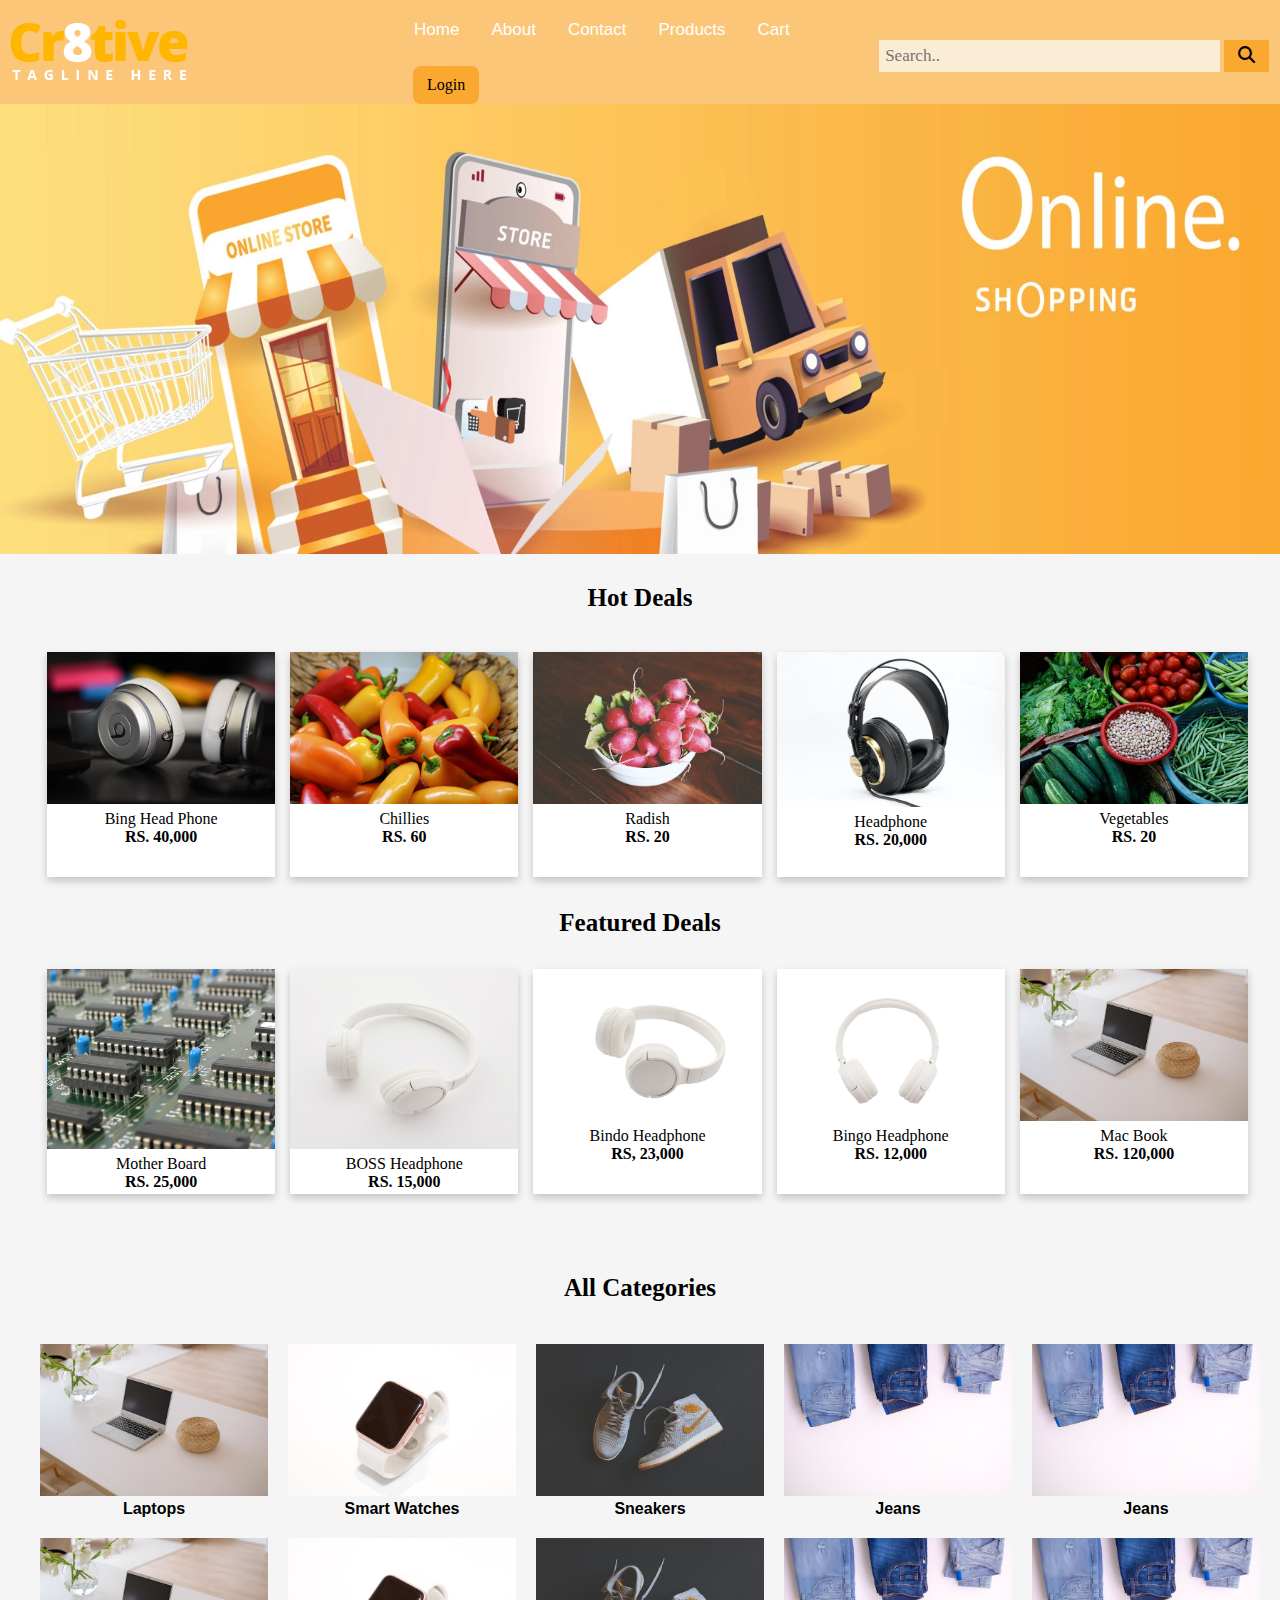
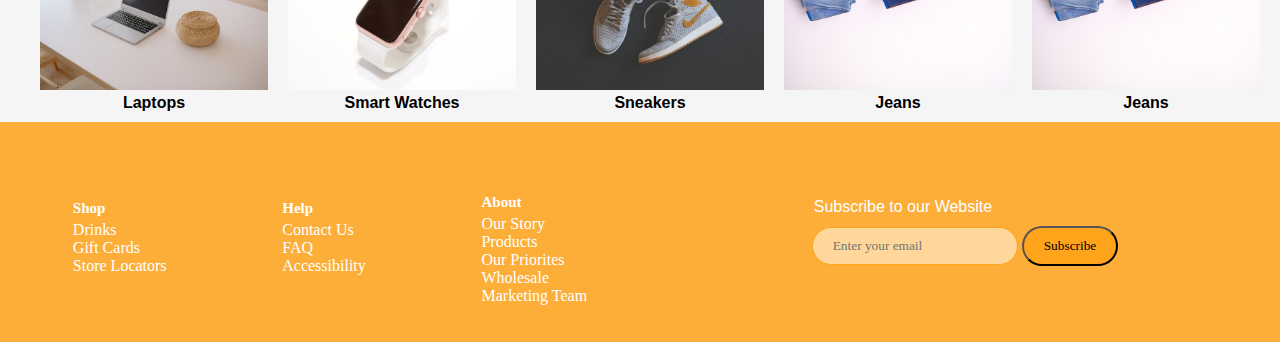
==== index.html @ fce61e6e "Fix: fixed the header stying" ====
<!DOCTYPE html>
<html lang="en">

<head>
  <meta charset="UTF-8" />
  <meta http-equiv="X-UA-Compatible" content="IE=edge" />
  <!-- Link to Main style sheet-->
  <link href="./style.css" rel="stylesheet" />
  <!-- Link to FontAwesome CDN-->
  <link rel="stylesheet" href="https://cdnjs.cloudflare.com/ajax/libs/font-awesome/6.3.0/css/all.min.css" />
  <meta name="viewport" content="width=device-width, initial-scale=1.0" />
  <title>Commerece Website</title>
</head>
<!--Header Section-->
<header class="head">
  <!-- Company Logo-->
  <div class="company-logo">
    <img src="./Images/company-Logo.png" alt="Images" />
  </div>
  <!--Menu Bar-->
  <div class="links">
    <a href="./index.html">Home</a>
    <a href="./AboutUs.html">About</a>
    <a href="./ContactUs.html">Contact</a>
    <a href="./product.html">Products</a>
    <a href="./cart.html">Cart</a>
    <!--Login Button-->
    <button class="login" onclick="login()">Login</button>
  </div>
  <!--Search Bar-->
  <div class="search-container">
    <form action="/action_page.php">
      <input type="text" placeholder="Search.." name="search" />
      <button type="submit"><i class="fa fa-search"></i></button>
    </form>
  </div>
  <div class="toggle_menu">
    <button onclick="Menu()" class="t_menu" type="submit"><i class="fa fa-bars"></i></button>
  </div>
  <div class="popup" id="popup_menu">
    <li class="list"><a href="/index.html">Home</a></li>
    <li class="list"><a href="/AboutUs.html">About</a></li>
    <li class="list"><a href="/ContactUs.html">Contact</a></li>
    <li class="list"><a href="product.html">All Products</a></li>
    <li class="list"><a href="cart.html">Cart</a></li>
  </div>
</header>
<!--Body Section-->

<body>
  <div class="body">
    <!--Carousel Section-->
    <div class="carousel">
      <img src="./Images/cover.webp" alt="carousel" style="height: 450px; width: 100%" />
    </div>
    <!--Hot Deals Section-->
    <p class="ht-d">Hot Deals</p>
    <div class="hot-deals">
      <div class="card">
        <img src="./Images/pexels-parag-deshmukh-577769.jpg" alt="Avatar" style="width: 100%" />
        <div class="container">
          <p>Bing Head Phone</p>
          <h4><b>RS. 40,000</b></h4>
        </div>
      </div>
      <div class="card">
        <img src="./Images/pexels-nick-collins-1274613.jpg" alt="Avatar" style="width: 100%" />
        <div class="container">
          <p>Chillies</p>
          <h4><b>RS. 60</b></h4>
        </div>
      </div>
      <div class="card">
        <img src="./Images/pexels-lumn-191043.jpg" alt="Avatar" style="width: 100%" />
        <div class="container">
          <p>Radish</p>
          <h4><b>RS. 20</b></h4>
        </div>
      </div>
      <div class="card">
        <img src="./Images/pexels-kinkate-gruber-205926.jpg" alt="Avatar" style="width: 100%" />
        <div class="container">
          <p>Headphone</p>
          <h4><b>RS. 20,000</b></h4>
        </div>
      </div>
      <div class="card">
        <img src="./Images/pexels-jonathan-pham-2955794.jpg" alt="Avatar" style="width: 100%" />
        <div class="container">
          <p>Vegetables</p>
          <h4><b>RS. 20</b></h4>
        </div>
      </div>
    </div>
    <!--Featured Deals Section-->
    <p class="ft-d">Featured Deals</p>
    <div class="featured-deals">
      <div class="card">
        <img src="./Images/pexels-pixabay-39290.jpg" alt="Avatar" style="width: 100%; height: 80%" />
        <div class="container">
          <p>Mother Board</p>
          <h4><b>RS. 25,000</b></h4>
        </div>
      </div>
      <div class="card">
        <img src="./Images/pexels-sound-on-3394650.jpg" alt="Avatar" style="width: 100%; height: 80%" />
        <div class="container">
          <p>BOSS Headphone</p>
          <h4><b>RS. 15,000</b></h4>
        </div>
      </div>
      <div class="card">
        <img src="./Images/pexels-sound-on-3394665.jpg" alt="Avatar" style="width: 100%" />
        <div class="container">
          <p>Bindo Headphone</p>
          <h4><b>RS, 23,000</b></h4>
        </div>
      </div>
      <div class="card">
        <img src="./Images/pexels-sound-on-3394666.jpg" alt="Avatar" style="width: 100%" />
        <div class="container">
          <p>Bingo Headphone</p>
          <h4><b>RS. 12,000</b></h4>
        </div>
      </div>
      <div class="card">
        <img src="./Images/pexels-yan-krukau-5793953.jpg" alt="Avatar" style="width: 100%" />
        <div class="container">
          <p>Mac Book</p>
          <h4><b>RS. 120,000</b></h4>
        </div>
      </div>
    </div>
    <!-- Categories Section -->
    <p class="cat-d">All Categories</p>
    <div class="categories">
      <div class="card">
        <img src="./Images/pexels-yan-krukau-5793953.jpg" alt="Avatar" style="width: 100%" />
        <p>Laptops</p>
      </div>
      <div class="card">
        <img src="./Images/smart watch.jpg" alt="Avatar" style="width: 100%" />
        <p>Smart Watches</p>
      </div>
      <div class="card">
        <img src="./Images/sneakers.jpg" alt="Avatar" style="width: 100%" />
        <p>Sneakers</p>
      </div>
      <!-- <div class="card">
          <img src="./Images/noodles.jpg" alt="Avatar" style="width: 140px" />
          <p>Noodles</p>
        </div> -->
      <div class="card">
        <img src="./Images/jeans.jpg" alt="Avatar" style="width: 100%" />
        <p>Jeans</p>
      </div>
      <div class="card">
        <img src="./Images/jeans.jpg" alt="Avatar" style="width: 100%" />
        <p>Jeans</p>
      </div>
    </div>
    <div class="categories">
      <div class="card">
        <img src="./Images/pexels-yan-krukau-5793953.jpg" alt="Avatar" style="width: 100%" />
        <p>Laptops</p>
      </div>
      <div class="card">
        <img src="./Images/smart watch.jpg" alt="Avatar" style="width: 100%" />
        <p>Smart Watches</p>
      </div>
      <div class="card">
        <img src="./Images/sneakers.jpg" alt="Avatar" style="width: 100%" />
        <p>Sneakers</p>
      </div>
      <!-- <div class="card">
          <img src="./Images/noodles.jpg" alt="Avatar" style="width: 140px" />
          <p>Noodles</p>
        </div> -->
      <div class="card">
        <img src="./Images/jeans.jpg" alt="Avatar" style="width: 100%" />
        <p>Jeans</p>
      </div>
      <div class="card">
        <img src="./Images/jeans.jpg" alt="Avatar" style="width: 100%" />
        <p>Jeans</p>
      </div>
    </div>
  </div>
</body>
<!--Footer Section-->
<footer>
  <div class="footer">
    <div class="f-s1">
      <div class="shop">
        <p class="title">Shop</p>
        <a href="#drinks">Drinks</a>
        <a href="#gifts">Gift Cards</a>
        <a href="#locations"> Store Locators</a>
      </div>
      <div class="help">
        <p class="title">Help</p>
        <a href="./ContactUs.html"> Contact Us</a>
        <a href="./AboutUs.html">FAQ</a>
        <a href="./AboutUs.html">Accessibility</a>
      </div>
      <div class="about">
        <p class="title">About</p>
        <a href="#story">Our Story</a>
        <a href="./product.html">Products</a>
        <a href="#priorities">Our Priorites</a>
        <a href="#wholesale">Wholesale</a>
        <a href="#marketing">Marketing Team</a>
      </div>
    </div>

    <div class="f-s2">
      <div class="subscribe">
        <p>Subscribe to our Website</p>
        <input type="text" placeholder="Enter your email" />
        <button onclick="">Subscribe</button>
      </div>
    </div>
  </div>
</footer>

</html>
<script defer src="./index.js"></script>
---- style.css ----
/**Default Styling **/
* {
  margin: 0;
  padding: 0;
  font-family: Georgia, "Times New Roman", Times, serif;
  box-sizing: border-box;
}

body {
  background-color: #f6f5f5;
}

/** Header Styling**/

.head {
  align-items: center;
  display: flex;
  justify-content: center;
  background-color: #fbc678;
}

/** Company Logo Design **/
.head .company-logo {
  width: 33%;
  padding: 10px;
}

/** Header link Container **/
.head .links {
  width: 40%;
}

/* Dropdown Css start */

.dropdown {
  float: left;
  overflow: hidden;
}

.dropdown .dropbtn {
  margin-top: 5px;
  font-size: 16px;
  border: none;
  outline: none;
  color: white;
  padding: 14px 16px;
  background-color: inherit;
  font-family: inherit;
}

.dropdown .dropbtn:hover {
  color: black;
}

.navbar a:hover,
.dropdown:hover .dropbtn {
  background-color: #fba830;
}

.dropdown-content {
  display: none;
  position: absolute;
  background-color: #fba830;
  min-width: 160px;
  box-shadow: 0px 8px 16px 0px rgba(0, 0, 0, 0.2);
  z-index: 1;
}

.dropdown-content a {
  float: none;
  color: black;
  padding: 12px 16px;
  text-decoration: none;
  display: block;
  text-align: left;
}

.dropdown-content a:hover {
  background-color: #ddd;
}

.dropdown:hover .dropdown-content {
  display: block;
}

/* Dropdown Css end */

/** Header Anchor tag **/
.head a {
  float: left;
  display: block;
  color: white;
  text-align: center;
  padding: 14px 16px;
  font-family: Arial, Helvetica, sans-serif;
  margin-top: 6px;
  text-decoration: none;
  font-size: 17px;
}

/** Header anchor tag on hover **/
.head a:hover {
  background-color: #fba830;
  border-radius: 8px;
  color: black;
}

/** Header Anchor tag on active **/
.head a:active {
  border-radius: 8px;
  background-color: #fba830;
  color: orange;
}

/** Header Search Bar**/
.head .search-container {
  width: 33.33%;
}

/** Header Search Container  **/
.head .search-container form {
  display: block;
}

/** Header Search input field**/
.head input[type="text"] {
  padding: 6px;
  margin-top: 8px;
  width: 85%;
  font-size: 17px;
  background-color: #fbecd5;
  border: none;
}

/** Search Button**/
.head .search-container button {
  float: none;
  padding: 6px 14px;
  margin-top: 8px;
  font-family: Arial, Helvetica, sans-serif;
  margin-right: 8px;
  background: #fba830;
  font-size: 17px;
  border: none;
  cursor: pointer;
}

/** Login Button **/
.head .links .login {
  border: none;
  margin-top: 12px;
  margin-left: 15px;
  /* font-size: 17px; */
  cursor: pointer;
  /* Set cursor to pointer */
  padding: 10px 14px;
  font-size: medium;
  background: #fba830;
  text-align: center;
  border-radius: 8px;
  /* Set border radius */
  text-decoration: none;
  /* Remove underline */
  display: inline-block;
  /* Set display to inline-block */
}

/** Login Button disable animation **/
.head .links .login.clicked {
  animation: none;
  /* Disable animation when button is clicked */
}

/** Body section**/
.body {
  width: 100%;
  height: auto;
  display: flex;
  /* background-color: #ffd79a; */
  flex-direction: column;
}

/** Carousel Section**/
.body .carousel {
  height: 400px;
  padding-top: 0x;
  border: 1px #aaa;
  background-color: white;
}

/** Hot Deals title**/
.ht-d {
  font-size: 25px;
  padding-top: 5rem;
  padding-bottom: 2rem;
  font-weight: bold;
  text-align: center;
}

/** Featured Deals title**/
.ft-d {
  font-size: 25px;
  padding-top: 2rem;
  padding-bottom: 1.5rem;
  font-weight: bold;
  text-align: center;
}

/** Hot Deals body**/
.body .hot-deals {
  display: flex;
  height: 225px;
  text-align: center;
  flex-direction: row;
  margin: 8px 32px 0px 32px;
  justify-content: space-evenly;
}

/** Featured Deals Section**/
.body .hot-deals .card {
  width: 40%;
  transition: 0.3s;
  margin-left: 15px;
  cursor: pointer;
  background-color: white;
  box-shadow: 0 4px 8px 0 rgba(0, 0, 0, 0.2);
}

.body .hot-deals .card:hover {
  box-shadow: 0 8px 16px 0 rgba(0, 0, 0, 0.2);
}

.body .hot-deals .container {
  padding: 2px 16px;
}

/** Featured Deals body **/
.body .featured-deals {
  display: flex;
  height: 225px;
  margin: 8px 32px 0px 32px;
  justify-content: space-evenly;
  /* background-color: transparent; */
}

/** Featured Deals Section**/
.body .featured-deals .card {
  width: 50%;
  cursor: pointer;
  transition: 0.3s;
  margin-left: 15px;
  background-color: #fff;
  box-shadow: 0 4px 8px 0 rgba(0, 0, 0, 0.2);
}

.body .featured-deals .card:hover {
  box-shadow: 0 8px 16px 0 rgba(0, 0, 0, 0.2);
}

.body .featured-deals .card .container {
  padding: 2px 16px;
  padding-bottom: 10px;
  text-align: center;
}

.body .cat-d {
  font-size: 25px;
  padding-top: 5rem;
  padding-bottom: 2rem;
  font-weight: bold;
  text-align: center;
}

.body .categories {
  display: flex;
  margin: 0px 20px;
  padding: 10px 0px;
  justify-content: space-evenly;
}

.body .categories .card {
  margin-left: 20px;
  cursor: pointer;
}

.body .categories .card p {
  font-weight: 600;
  font-family: arial;
  text-align: center;
}

.contact_container {
  display: flex;
  align-items: center;
  flex-direction: column;
}

.contact_container .head1 {
  width: 100%;
  height: 250px;
  display: flex;
  color: white;
  font-size: 60px;
  line-height: 50px;
  text-align: center;
  font-family: Times;
  align-items: center;
  background: #fba830;
  justify-content: center;
}

.contact_container fieldset {
  width: 38%;
  margin: 5% 0;
  padding: 20px;
  display: flex;
  align-items: center;
  background: #ffd79a;
  flex-direction: column;
  border: 1px solid white;
  box-shadow: 1px 1px 10px 10px #cccbcb53;
}

.contact_container fieldset .heading {
  font-size: 30px;
  font-weight: 600;
  padding: 5px 17px;
  font-family: Arial;
  align-self: baseline;
  text-transform: capitalize;
}

.contact_container .form {
  padding: 10px 0px;
}

.contact_container .form .input::placeholder {
  color: black !important;
}

.contact_container .form input,
.contact_container .form textarea {
  padding: 5px;
  color: black;
  font-size: 15px;
  font-family: arial;
  margin-bottom: 5px;
  text-transform: capitalize;
}

.contact_container .btn {
  text-align: center;
}

.contact_container button {
  font-size: 15px;
  padding: 10px 20px;
  border-radius: 20px;
  border: 1px solid gray;
}

footer {
  height: auto;
  display: flex;
  flex-direction: column;
}

/** Footer Body**/
.footer {
  display: flex;
  flex-direction: row;
  background-color: #fcae39;

  /* box-shadow: 1px 1px 10px 10px #cccbcb53; */
}

/** Footer Section 1**/
footer .f-s1 {
  display: flex;
  flex-direction: row;
  justify-content: space-around;
  align-items: center;
  align-content: center;
  width: 50%;
  /* height: 200px; */
  padding-left: 10px;
}

/** Footer Section 2**/
footer .f-s2 {
  display: flex;
  flex-direction: row;
  justify-content: space-around;
  align-items: center;
  align-content: center;
  width: 50%;
  height: 220px;
  padding-left: 10px;
  /* border-left: 1px solid white; */
}

.footer .f-s1 .shop {
  display: flex;
  flex-direction: column;
}

.footer .f-s1 .about {
  display: flex;
  flex-direction: column;
  padding-top: 25px;
  padding-bottom: 0px;
}

.footer .f-s1 .help {
  display: flex;
  flex-direction: column;
}

.footer .f-s1 .shop .title {
  font-size: 15px;
  font-weight: bold;
  margin-left: 10px;
  color: white;
  padding-top: 10px;
  padding-bottom: 4px;
}

.footer .f-s1 .help .title {
  font-size: 15px;
  font-weight: bold;
  color: white;
  margin-left: 10px;
  padding-top: 10px;
  padding-bottom: 4px;
}

.footer .f-s1 .about .title {
  font-size: 15px;
  font-weight: bold;
  color: white;
  padding-top: 10px;
  margin-left: 10px;
  padding-bottom: 4px;
}

.footer .f-s1 a {
  justify-content: space-around;
  align-items: center;
  align-content: center;
  color: white;
  text-decoration: none;
  padding-left: 10px;
}

.f-s2 .subscribe p {
  font-size: medium;
  color: #fff;
  padding-bottom: 10px;
  margin-left: 2px;
  font-family: "Franklin Gothic Medium", "Arial Narrow", Arial, sans-serif;
}

.f-s2 .subscribe input[type="text"] {
  background-color: #ffd79a;
  padding: 10px 20px;
  border-radius: 20px;
  border: 1px solid #ffa41b;
}

.f-s2 .subscribe button {
  background-color: #ffa41b;
  padding: 10px 20px;
  border-radius: 20px;
}

.head .popup {
  display: none;
}

.head .toggle_menu{
  display: none;
}

@media only screen and (max-width:1024px) {
  .bdy .contact_container .form input {
    padding-right: 1px;
  }

  .contact_container fieldset .form textarea {
    padding: 9px;
  }

  .head .links {
    display: none;
  }

  .head .company-logo {
    width: 20%;
  }

  .head .search-container {
    width: 60%;
    margin-left: 6rem;
    /* text-align: -webkit-right; */
  }

  .head .toggle_menu {
    width: 20%;
    display: flex;
    margin-left: 50px;
    justify-content: center;
  }

  .head .toggle_menu .t_menu {
    border: 0;
    padding: 3px;
    color: black;
    font-size: 20px;
    background-color: transparent;
  }

  .head .popup {
    top: 60px;
    left: 800px;
    width: 400px;
    display: none;
    padding: 10px;
    position: absolute;
    background-color: #fbac35;
    border-top-left-radius: 5px;
    border-bottom-left-radius: 5px;
  }

  .active {
    display: block !important;
  }

  .head .list {
    display: flex;
    font-size: 20px;
    text-align: left;
    font-weight: bold;
    padding: 5px 10px;
    font-family: arial;
  }

  .head .popup .list a {
    color: black;
    text-decoration: none;
  }

  .head .popup .list a:hover {
    color: white;
    background-color: #fe9400;
  }
}

@media only screen and (max-width:768px) {
  .bdy .contact_container .form input {
    padding-right: 1px;
  }

  .contact_container fieldset {
    width: 10%;
  }

  .contact_container fieldset .form textarea {
    padding: 9px;
  }
}

@media only screen and (max-width:425px) {
  .bdy .contact_container .form .input .active {
    display: none;
  }

  .bdy .contact_container .form input {
    padding-right: 1px;
  }

  .contact_container fieldset {
    padding: 5px;
  }

  .contact_container fieldset .form textarea {
    padding: 9px;
  }

  .contact_container .head1 {
    font-size: 35px;
    height: 180px;
  }

  .footer {
    display: flex;
    flex-direction: column-reverse;
  }

  .footer .f-s1 {
    width: 100%;
    padding-bottom: 15px;
  }

  .footer .f-s2 {
    width: 100%;
    height: 110px;
    padding-top: 30px;
  }
}

/* Footer Section 2 footer .f-s2 .f-s2 {
  font-size: 20px;
  font-weight: bold;
  padding-top: 10px;
  padding-bottom: 10px;
}

footer .f-s1 .f-s1 {
  font-size: 20px;
  font-weight: bold;
  padding-top: 10px;
  padding-bottom: 10px;
} */
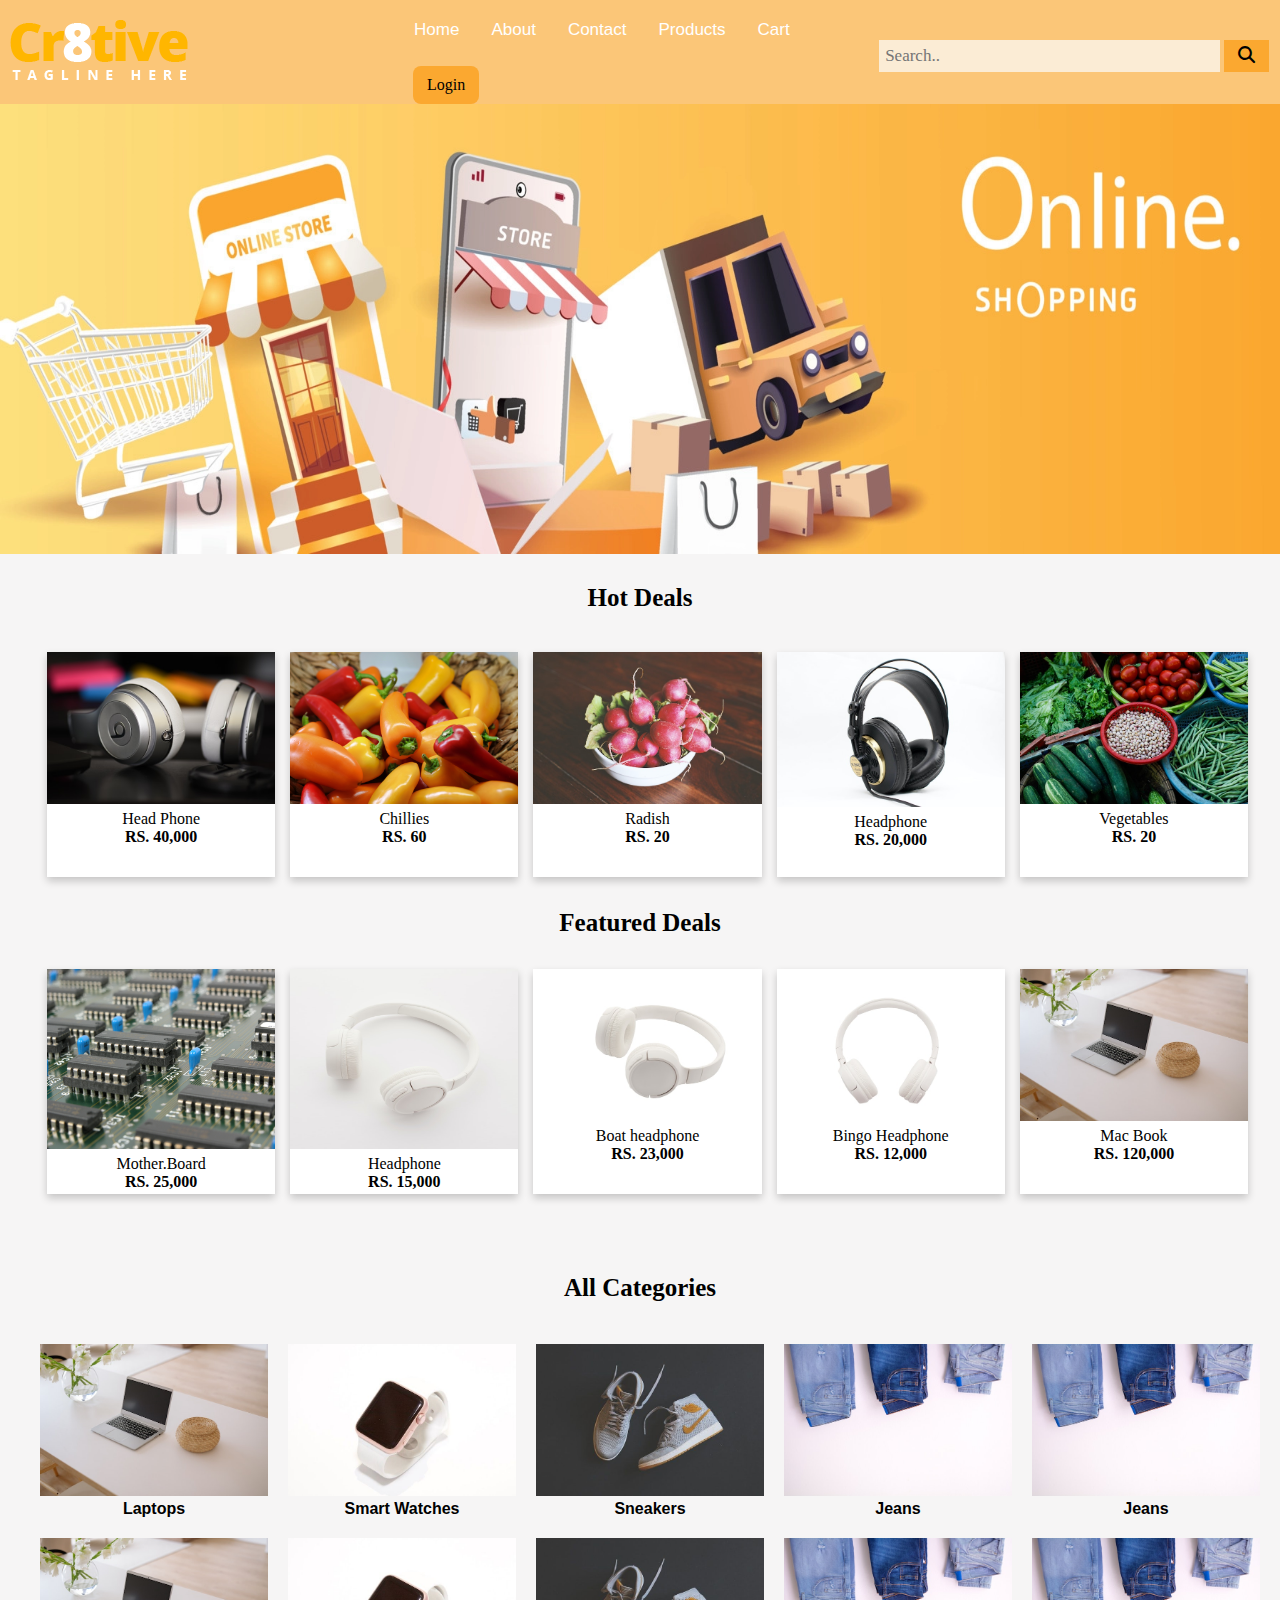
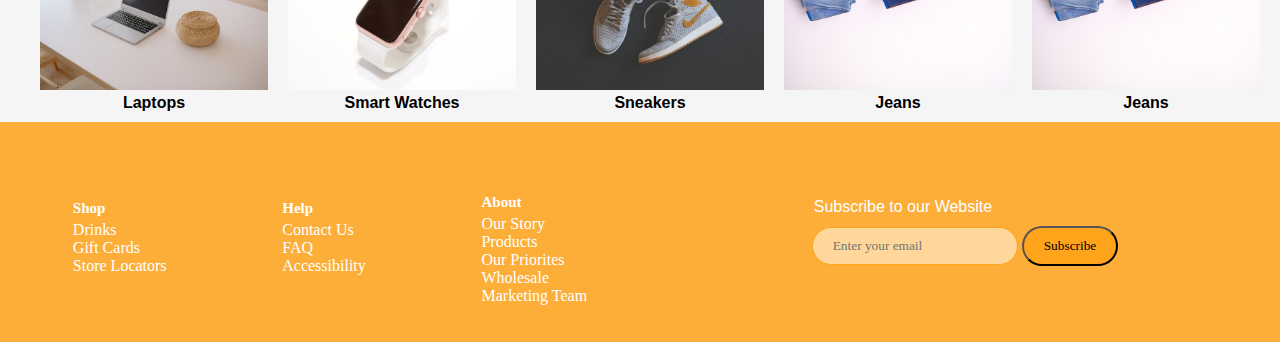
==== commit 973aacfc: "Fix: fixed some styling" ====
--- a/index.html
+++ b/index.html
@@ -59,7 +59,7 @@
       <div class="card">
         <img src="./Images/pexels-parag-deshmukh-577769.jpg" alt="Avatar" style="width: 100%" />
         <div class="container">
-          <p>Bing Head Phone</p>
+          <p>Head Phone</p>
           <h4><b>RS. 40,000</b></h4>
         </div>
       </div>
@@ -96,24 +96,30 @@
     <p class="ft-d">Featured Deals</p>
     <div class="featured-deals">
       <div class="card">
-        <img src="./Images/pexels-pixabay-39290.jpg" alt="Avatar" style="width: 100%; height: 80%" />
-        <div class="container">
-          <p>Mother Board</p>
+        <div class="imgs">
+          <img src="./Images/pexels-pixabay-39290.jpg" alt="Avatar" style="width: 100%; height: 80%" />
+        </div>
+        <img class="d-img" src="./Images/pexels-pixabay-39290.jpg" alt="Avatar" style="width: 100%; height: 80%" />
+        <div class="container">
+          <p>Mother.Board</p>
           <h4><b>RS. 25,000</b></h4>
         </div>
       </div>
       <div class="card">
-        <img src="./Images/pexels-sound-on-3394650.jpg" alt="Avatar" style="width: 100%; height: 80%" />
-        <div class="container">
-          <p>BOSS Headphone</p>
+        <div class="imgs">
+          <img src="./Images/pexels-sound-on-3394650.jpg" alt="Avatar" style="width: 100%; height: 80%" />
+        </div>
+        <img class="d-img" src="./Images/pexels-sound-on-3394650.jpg" alt="Avatar" style="width: 100%; height: 80%" />
+        <div class="container">
+          <p>Headphone</p>
           <h4><b>RS. 15,000</b></h4>
         </div>
       </div>
       <div class="card">
         <img src="./Images/pexels-sound-on-3394665.jpg" alt="Avatar" style="width: 100%" />
         <div class="container">
-          <p>Bindo Headphone</p>
-          <h4><b>RS, 23,000</b></h4>
+          <p>Boat headphone</p>
+          <h4><b>RS. 23,000</b></h4>
         </div>
       </div>
       <div class="card">
--- a/style.css
+++ b/style.css
@@ -481,6 +481,10 @@
   display: none;
 }
 
+.body .featured-deals .card .imgs{
+  display: none;
+}
+
 @media only screen and (max-width:1024px) {
   .bdy .contact_container .form input {
     padding-right: 1px;
@@ -522,7 +526,7 @@
   .head .popup {
     top: 60px;
     left: 800px;
-    width: 400px;
+    width: 224px;
     display: none;
     padding: 10px;
     position: absolute;
@@ -556,6 +560,22 @@
 }
 
 @media only screen and (max-width:768px) {
+  .head .toggle_menu{
+    width: 10%;
+  }
+
+  .head .popup {
+    top: 70px;
+    left: 588px;
+    width: 180px;
+    display: none;
+    padding: 10px;
+    position: absolute;
+    background-color: #fbac35;
+    border-top-left-radius: 5px;
+    border-bottom-left-radius: 5px;
+  }
+
   .bdy .contact_container .form input {
     padding-right: 1px;
   }
@@ -566,6 +586,23 @@
 
   .contact_container fieldset .form textarea {
     padding: 9px;
+  }
+
+  .body .hot-deals{
+    height: 150px;
+  }
+
+  .body .featured-deals{
+    height: 150px;
+  }
+
+  .body .featured-deals .card .d-img{
+    display: none;
+  }
+
+  .body .featured-deals .card .imgs{
+    height: 70%;
+    display: block;
   }
 }
 
@@ -606,18 +643,4 @@
     height: 110px;
     padding-top: 30px;
   }
-}
-
-/* Footer Section 2 footer .f-s2 .f-s2 {
-  font-size: 20px;
-  font-weight: bold;
-  padding-top: 10px;
-  padding-bottom: 10px;
-}
-
-footer .f-s1 .f-s1 {
-  font-size: 20px;
-  font-weight: bold;
-  padding-top: 10px;
-  padding-bottom: 10px;
-} */
+}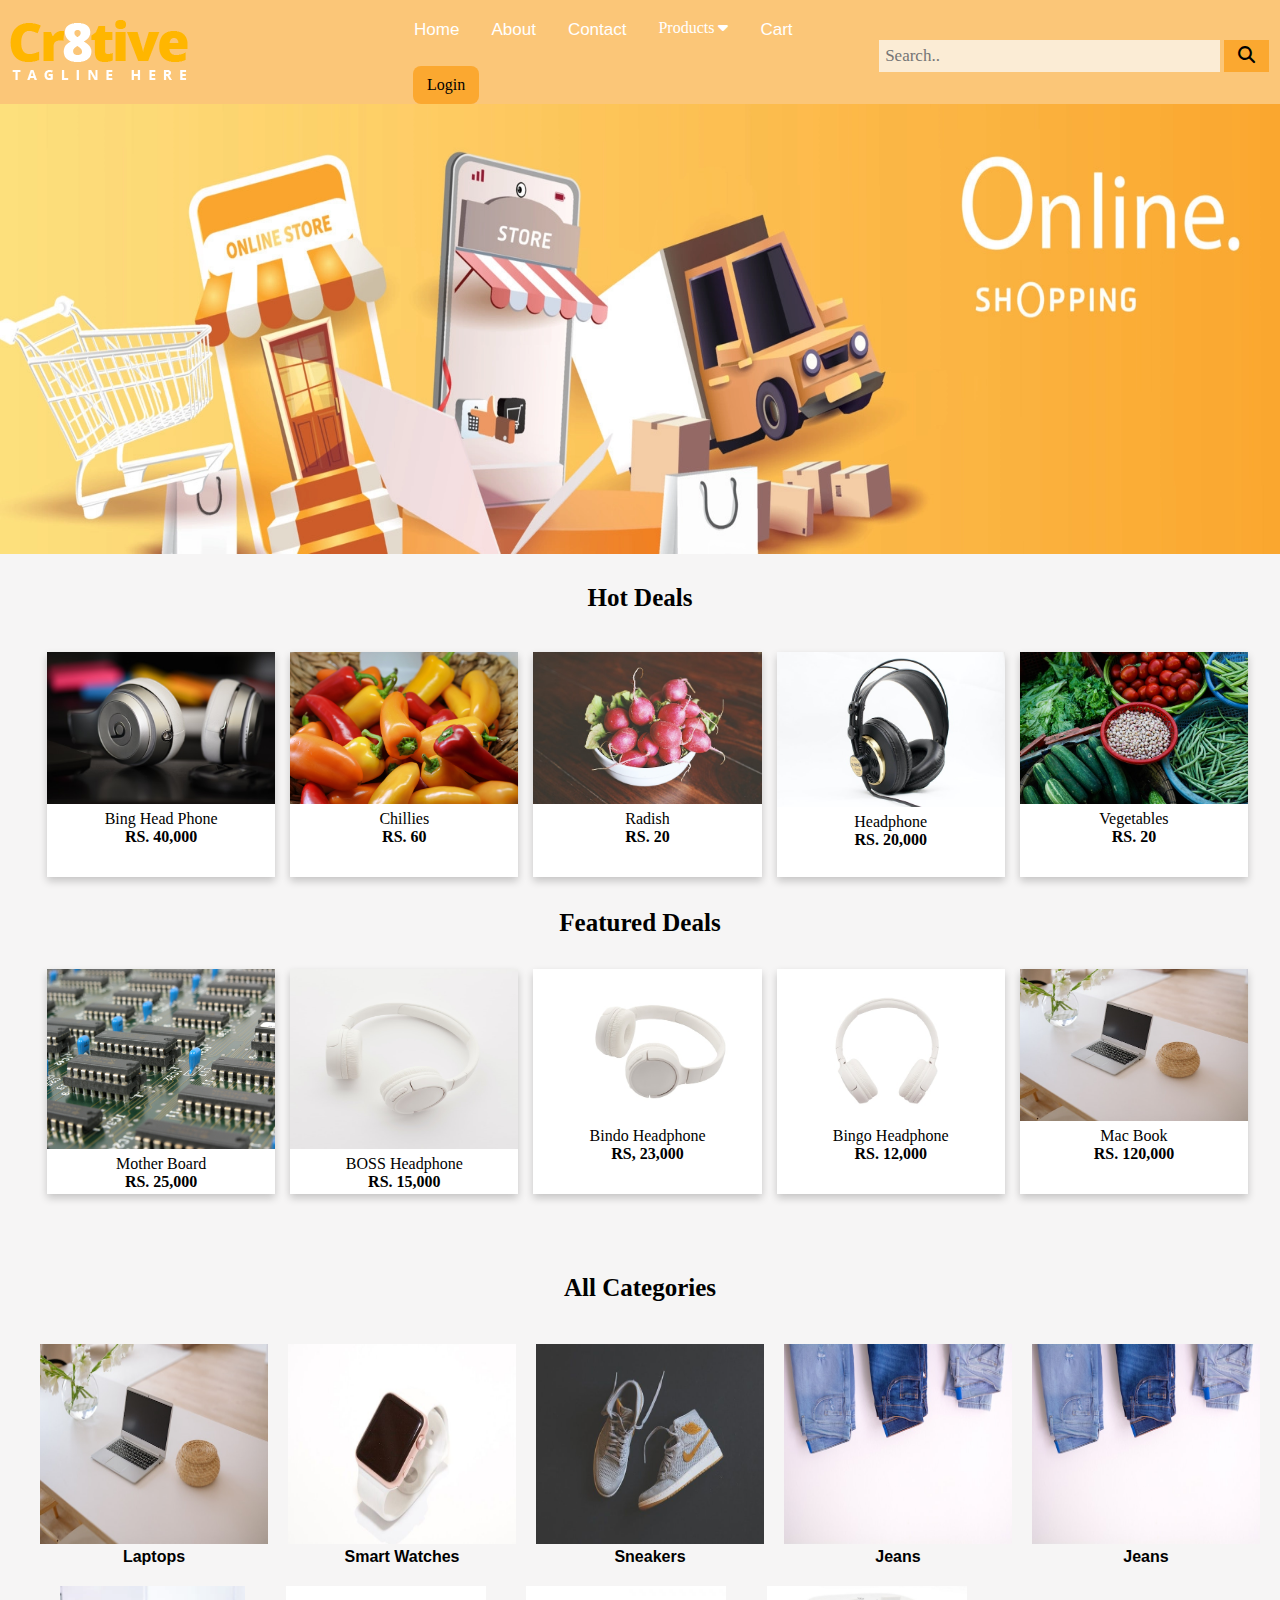
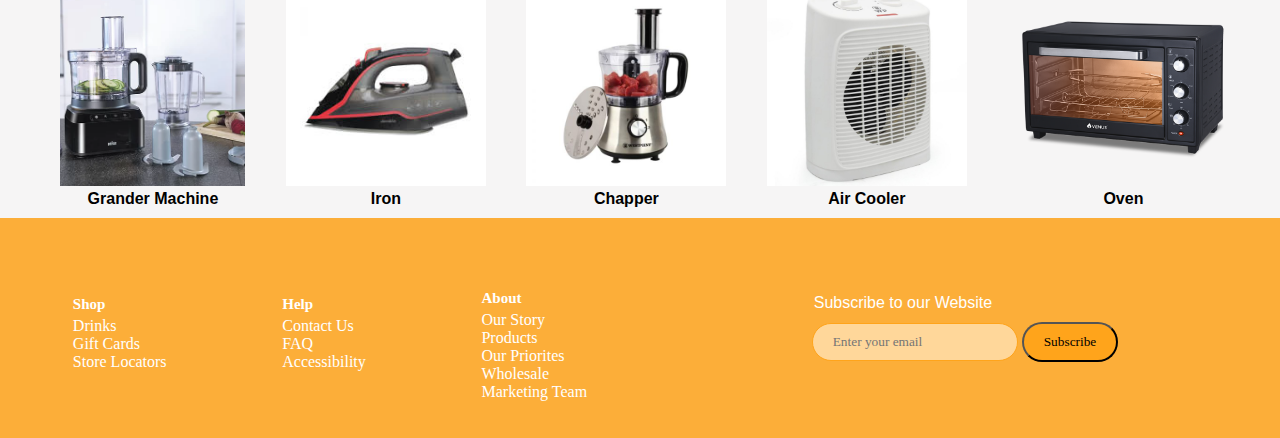
==== commit bc2310f0: "fix: adding images and styling" ====
--- a/index.html
+++ b/index.html
@@ -22,7 +22,16 @@
     <a href="./index.html">Home</a>
     <a href="./AboutUs.html">About</a>
     <a href="./ContactUs.html">Contact</a>
-    <a href="./product.html">Products</a>
+    <!-- <a href="./product.html">Products</a> -->
+    <div class="dropdown">
+      <button class="dropbtn">
+        Products <i class="fa fa-caret-down"></i>
+      </button>
+      <div class="dropdown-content">
+        <a href="/product.html">All Products</a><br />
+        <a href="#">Single Product Page</a>
+      </div>
+    </div>
     <a href="./cart.html">Cart</a>
     <!--Login Button-->
     <button class="login" onclick="login()">Login</button>
@@ -38,11 +47,11 @@
     <button onclick="Menu()" class="t_menu" type="submit"><i class="fa fa-bars"></i></button>
   </div>
   <div class="popup" id="popup_menu">
-    <li class="list"><a href="/index.html">Home</a></li>
-    <li class="list"><a href="/AboutUs.html">About</a></li>
-    <li class="list"><a href="/ContactUs.html">Contact</a></li>
-    <li class="list"><a href="product.html">All Products</a></li>
-    <li class="list"><a href="cart.html">Cart</a></li>
+    <li class="list"><a href="#">Home</a></li>
+    <li class="list"><a href="#">About</a></li>
+    <li class="list"><a href="#">Contact</a></li>
+    <li class="list"><a href="#">All Products</a></li>
+    <li class="list"><a href="#">Cart</a></li>
   </div>
 </header>
 <!--Body Section-->
@@ -59,7 +68,7 @@
       <div class="card">
         <img src="./Images/pexels-parag-deshmukh-577769.jpg" alt="Avatar" style="width: 100%" />
         <div class="container">
-          <p>Head Phone</p>
+          <p>Bing Head Phone</p>
           <h4><b>RS. 40,000</b></h4>
         </div>
       </div>
@@ -96,30 +105,24 @@
     <p class="ft-d">Featured Deals</p>
     <div class="featured-deals">
       <div class="card">
-        <div class="imgs">
-          <img src="./Images/pexels-pixabay-39290.jpg" alt="Avatar" style="width: 100%; height: 80%" />
-        </div>
-        <img class="d-img" src="./Images/pexels-pixabay-39290.jpg" alt="Avatar" style="width: 100%; height: 80%" />
-        <div class="container">
-          <p>Mother.Board</p>
+        <img src="./Images/pexels-pixabay-39290.jpg" alt="Avatar" style="width: 100%; height: 80%" />
+        <div class="container">
+          <p>Mother Board</p>
           <h4><b>RS. 25,000</b></h4>
         </div>
       </div>
       <div class="card">
-        <div class="imgs">
-          <img src="./Images/pexels-sound-on-3394650.jpg" alt="Avatar" style="width: 100%; height: 80%" />
-        </div>
-        <img class="d-img" src="./Images/pexels-sound-on-3394650.jpg" alt="Avatar" style="width: 100%; height: 80%" />
-        <div class="container">
-          <p>Headphone</p>
+        <img src="./Images/pexels-sound-on-3394650.jpg" alt="Avatar" style="width: 100%; height: 80%" />
+        <div class="container">
+          <p>BOSS Headphone</p>
           <h4><b>RS. 15,000</b></h4>
         </div>
       </div>
       <div class="card">
         <img src="./Images/pexels-sound-on-3394665.jpg" alt="Avatar" style="width: 100%" />
         <div class="container">
-          <p>Boat headphone</p>
-          <h4><b>RS. 23,000</b></h4>
+          <p>Bindo Headphone</p>
+          <h4><b>RS, 23,000</b></h4>
         </div>
       </div>
       <div class="card">
@@ -167,28 +170,28 @@
     </div>
     <div class="categories">
       <div class="card">
-        <img src="./Images/pexels-yan-krukau-5793953.jpg" alt="Avatar" style="width: 100%" />
-        <p>Laptops</p>
-      </div>
-      <div class="card">
-        <img src="./Images/smart watch.jpg" alt="Avatar" style="width: 100%" />
-        <p>Smart Watches</p>
-      </div>
-      <div class="card">
-        <img src="./Images/sneakers.jpg" alt="Avatar" style="width: 100%" />
-        <p>Sneakers</p>
+        <img src="./Images/grander machine.webp" alt="Avatar" style="width: 100%" />
+        <p>Grander Machine</p>
+      </div>
+      <div class="card">
+        <img src="./Images/iron.jpg" alt="Avatar" style="width: 100%" />
+        <p>Iron</p>
+      </div>
+      <div class="card">
+        <img src="./Images/chapper.jpg" alt="Avatar" style="width: 100%" />
+        <p>Chapper</p>
       </div>
       <!-- <div class="card">
           <img src="./Images/noodles.jpg" alt="Avatar" style="width: 140px" />
           <p>Noodles</p>
         </div> -->
       <div class="card">
-        <img src="./Images/jeans.jpg" alt="Avatar" style="width: 100%" />
-        <p>Jeans</p>
-      </div>
-      <div class="card">
-        <img src="./Images/jeans.jpg" alt="Avatar" style="width: 100%" />
-        <p>Jeans</p>
+        <img src="./Images/Air Cooler.jpg" alt="Avatar" style="width: 100%" />
+        <p>Air Cooler</p>
+      </div>
+      <div class="card">
+        <img src="./Images/oven.png" alt="Avatar" style="width: 100%" />
+        <p>Oven</p>
       </div>
     </div>
   </div>
--- a/style.css
+++ b/style.css
@@ -275,7 +275,7 @@
   display: flex;
   margin: 0px 20px;
   padding: 10px 0px;
-  justify-content: space-evenly;
+  justify-content:space-evenly;
 }
 
 .body .categories .card {
@@ -287,6 +287,10 @@
   font-weight: 600;
   font-family: arial;
   text-align: center;
+}
+.body .categories .card img{
+  height: 200px;
+  width: 140%;
 }
 
 .contact_container {
@@ -481,10 +485,6 @@
   display: none;
 }
 
-.body .featured-deals .card .imgs{
-  display: none;
-}
-
 @media only screen and (max-width:1024px) {
   .bdy .contact_container .form input {
     padding-right: 1px;
@@ -526,7 +526,7 @@
   .head .popup {
     top: 60px;
     left: 800px;
-    width: 224px;
+    width: 400px;
     display: none;
     padding: 10px;
     position: absolute;
@@ -560,22 +560,6 @@
 }
 
 @media only screen and (max-width:768px) {
-  .head .toggle_menu{
-    width: 10%;
-  }
-
-  .head .popup {
-    top: 70px;
-    left: 588px;
-    width: 180px;
-    display: none;
-    padding: 10px;
-    position: absolute;
-    background-color: #fbac35;
-    border-top-left-radius: 5px;
-    border-bottom-left-radius: 5px;
-  }
-
   .bdy .contact_container .form input {
     padding-right: 1px;
   }
@@ -586,23 +570,6 @@
 
   .contact_container fieldset .form textarea {
     padding: 9px;
-  }
-
-  .body .hot-deals{
-    height: 150px;
-  }
-
-  .body .featured-deals{
-    height: 150px;
-  }
-
-  .body .featured-deals .card .d-img{
-    display: none;
-  }
-
-  .body .featured-deals .card .imgs{
-    height: 70%;
-    display: block;
   }
 }
 
@@ -643,4 +610,18 @@
     height: 110px;
     padding-top: 30px;
   }
-}+}
+
+/* Footer Section 2 footer .f-s2 .f-s2 {
+  font-size: 20px;
+  font-weight: bold;
+  padding-top: 10px;
+  padding-bottom: 10px;
+}
+
+footer .f-s1 .f-s1 {
+  font-size: 20px;
+  font-weight: bold;
+  padding-top: 10px;
+  padding-bottom: 10px;
+} */
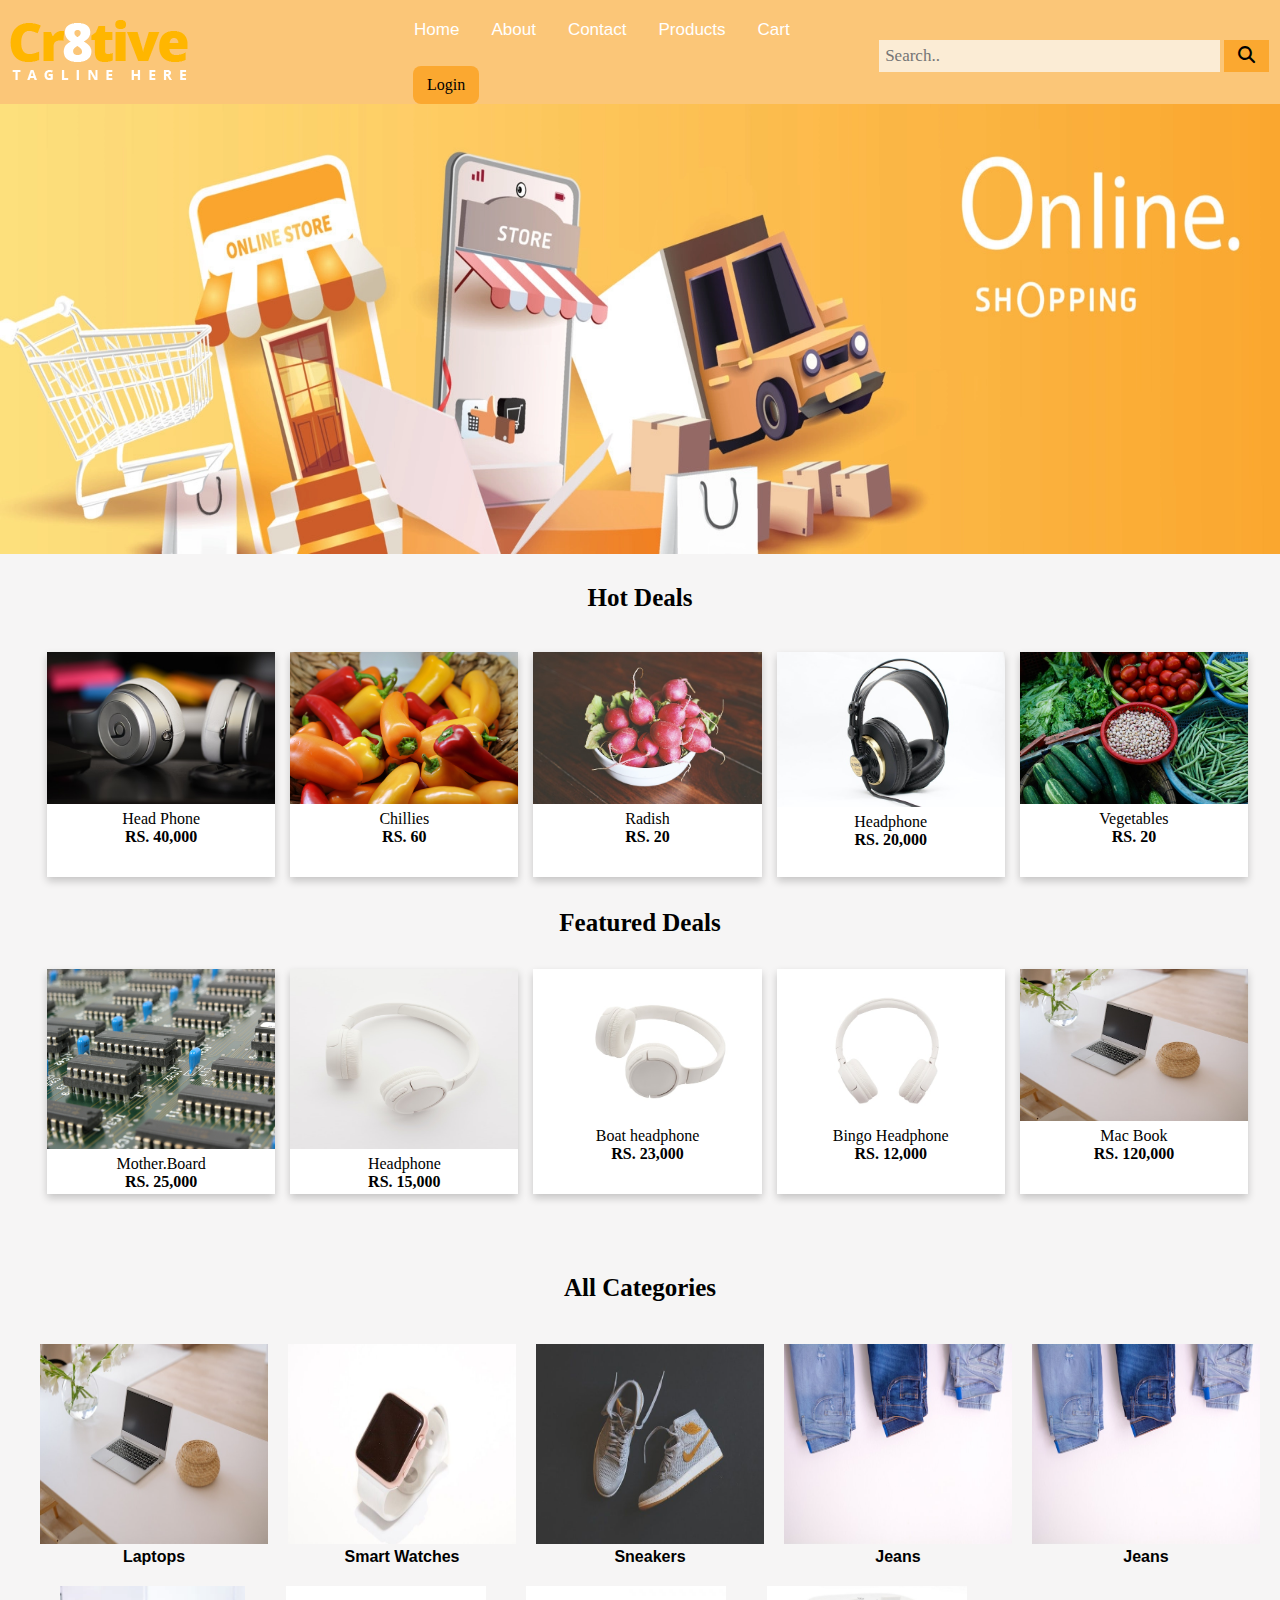
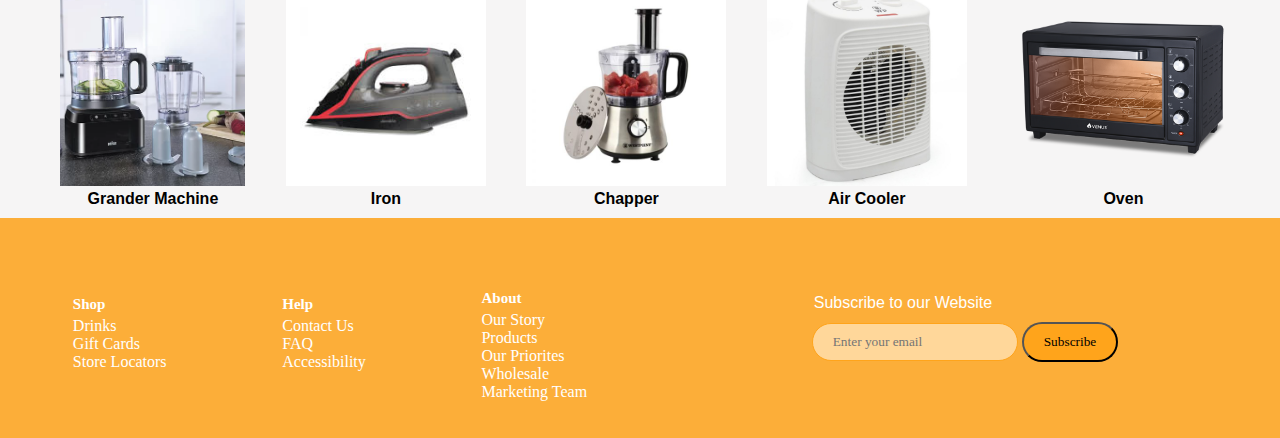
==== commit f3be1778: "Merge branch 'master' of https://github.com/Muhammadaliraza879/commerece-website" ====
--- a/index.html
+++ b/index.html
@@ -22,16 +22,7 @@
     <a href="./index.html">Home</a>
     <a href="./AboutUs.html">About</a>
     <a href="./ContactUs.html">Contact</a>
-    <!-- <a href="./product.html">Products</a> -->
-    <div class="dropdown">
-      <button class="dropbtn">
-        Products <i class="fa fa-caret-down"></i>
-      </button>
-      <div class="dropdown-content">
-        <a href="/product.html">All Products</a><br />
-        <a href="#">Single Product Page</a>
-      </div>
-    </div>
+    <a href="./product.html">Products</a>
     <a href="./cart.html">Cart</a>
     <!--Login Button-->
     <button class="login" onclick="login()">Login</button>
@@ -47,11 +38,11 @@
     <button onclick="Menu()" class="t_menu" type="submit"><i class="fa fa-bars"></i></button>
   </div>
   <div class="popup" id="popup_menu">
-    <li class="list"><a href="#">Home</a></li>
-    <li class="list"><a href="#">About</a></li>
-    <li class="list"><a href="#">Contact</a></li>
-    <li class="list"><a href="#">All Products</a></li>
-    <li class="list"><a href="#">Cart</a></li>
+    <li class="list"><a href="/index.html">Home</a></li>
+    <li class="list"><a href="/AboutUs.html">About</a></li>
+    <li class="list"><a href="/ContactUs.html">Contact</a></li>
+    <li class="list"><a href="product.html">All Products</a></li>
+    <li class="list"><a href="cart.html">Cart</a></li>
   </div>
 </header>
 <!--Body Section-->
@@ -68,7 +59,7 @@
       <div class="card">
         <img src="./Images/pexels-parag-deshmukh-577769.jpg" alt="Avatar" style="width: 100%" />
         <div class="container">
-          <p>Bing Head Phone</p>
+          <p>Head Phone</p>
           <h4><b>RS. 40,000</b></h4>
         </div>
       </div>
@@ -105,24 +96,30 @@
     <p class="ft-d">Featured Deals</p>
     <div class="featured-deals">
       <div class="card">
-        <img src="./Images/pexels-pixabay-39290.jpg" alt="Avatar" style="width: 100%; height: 80%" />
-        <div class="container">
-          <p>Mother Board</p>
+        <div class="imgs">
+          <img src="./Images/pexels-pixabay-39290.jpg" alt="Avatar" style="width: 100%; height: 80%" />
+        </div>
+        <img class="d-img" src="./Images/pexels-pixabay-39290.jpg" alt="Avatar" style="width: 100%; height: 80%" />
+        <div class="container">
+          <p>Mother.Board</p>
           <h4><b>RS. 25,000</b></h4>
         </div>
       </div>
       <div class="card">
-        <img src="./Images/pexels-sound-on-3394650.jpg" alt="Avatar" style="width: 100%; height: 80%" />
-        <div class="container">
-          <p>BOSS Headphone</p>
+        <div class="imgs">
+          <img src="./Images/pexels-sound-on-3394650.jpg" alt="Avatar" style="width: 100%; height: 80%" />
+        </div>
+        <img class="d-img" src="./Images/pexels-sound-on-3394650.jpg" alt="Avatar" style="width: 100%; height: 80%" />
+        <div class="container">
+          <p>Headphone</p>
           <h4><b>RS. 15,000</b></h4>
         </div>
       </div>
       <div class="card">
         <img src="./Images/pexels-sound-on-3394665.jpg" alt="Avatar" style="width: 100%" />
         <div class="container">
-          <p>Bindo Headphone</p>
-          <h4><b>RS, 23,000</b></h4>
+          <p>Boat headphone</p>
+          <h4><b>RS. 23,000</b></h4>
         </div>
       </div>
       <div class="card">
--- a/style.css
+++ b/style.css
@@ -485,6 +485,10 @@
   display: none;
 }
 
+.body .featured-deals .card .imgs{
+  display: none;
+}
+
 @media only screen and (max-width:1024px) {
   .bdy .contact_container .form input {
     padding-right: 1px;
@@ -526,7 +530,7 @@
   .head .popup {
     top: 60px;
     left: 800px;
-    width: 400px;
+    width: 224px;
     display: none;
     padding: 10px;
     position: absolute;
@@ -560,6 +564,22 @@
 }
 
 @media only screen and (max-width:768px) {
+  .head .toggle_menu{
+    width: 10%;
+  }
+
+  .head .popup {
+    top: 70px;
+    left: 588px;
+    width: 180px;
+    display: none;
+    padding: 10px;
+    position: absolute;
+    background-color: #fbac35;
+    border-top-left-radius: 5px;
+    border-bottom-left-radius: 5px;
+  }
+
   .bdy .contact_container .form input {
     padding-right: 1px;
   }
@@ -570,6 +590,23 @@
 
   .contact_container fieldset .form textarea {
     padding: 9px;
+  }
+
+  .body .hot-deals{
+    height: 150px;
+  }
+
+  .body .featured-deals{
+    height: 150px;
+  }
+
+  .body .featured-deals .card .d-img{
+    display: none;
+  }
+
+  .body .featured-deals .card .imgs{
+    height: 70%;
+    display: block;
   }
 }
 
@@ -610,18 +647,4 @@
     height: 110px;
     padding-top: 30px;
   }
-}
-
-/* Footer Section 2 footer .f-s2 .f-s2 {
-  font-size: 20px;
-  font-weight: bold;
-  padding-top: 10px;
-  padding-bottom: 10px;
-}
-
-footer .f-s1 .f-s1 {
-  font-size: 20px;
-  font-weight: bold;
-  padding-top: 10px;
-  padding-bottom: 10px;
-} */
+}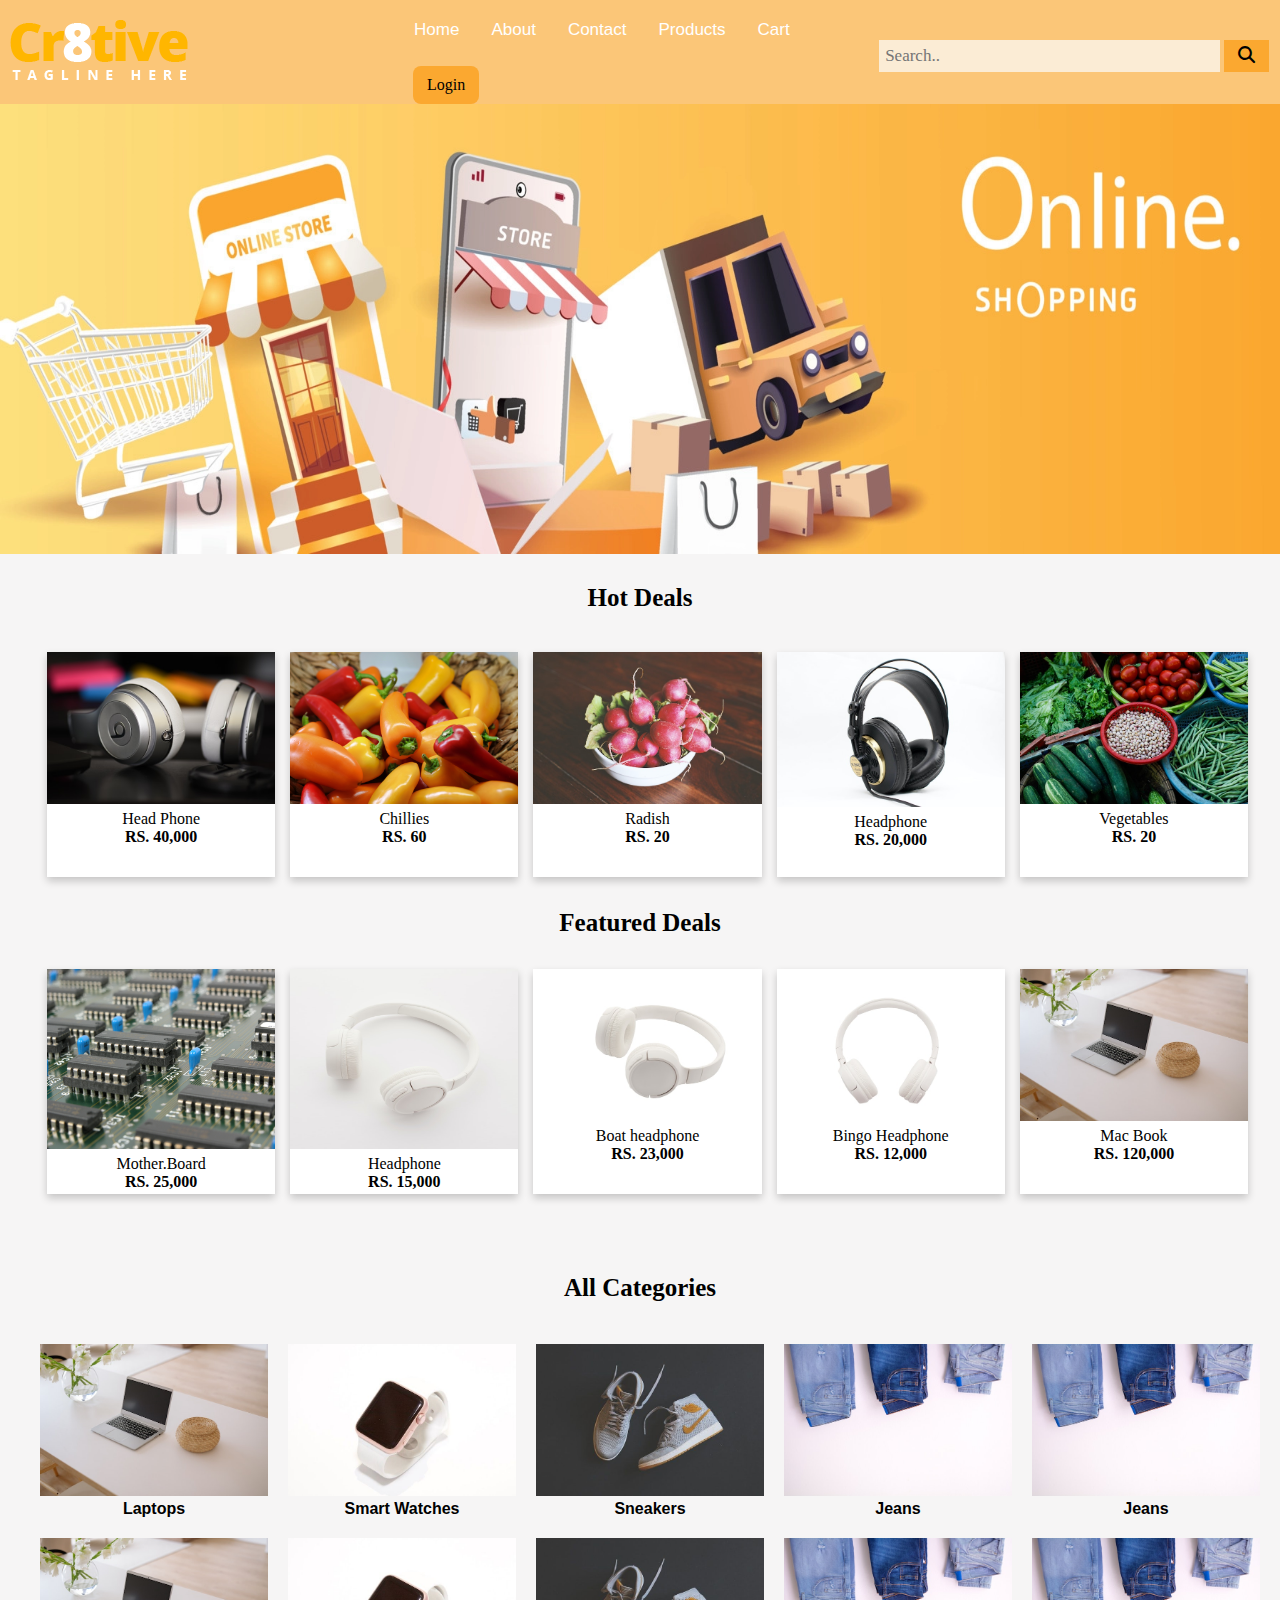
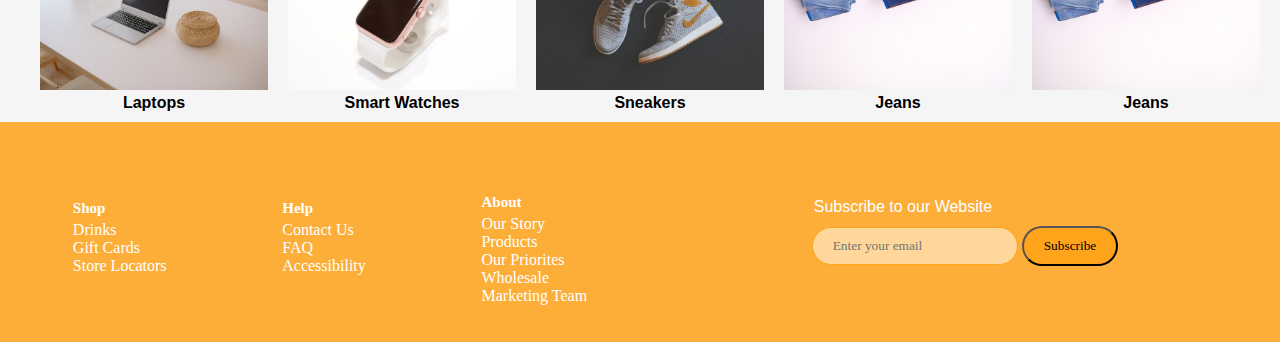
==== commit 43365c9d: "Fix: fixed some styling" ====
--- a/index.html
+++ b/index.html
@@ -51,7 +51,7 @@
   <div class="body">
     <!--Carousel Section-->
     <div class="carousel">
-      <img src="./Images/cover.webp" alt="carousel" style="height: 450px; width: 100%" />
+      <img class="car-img" src="./Images/cover.webp" alt="carousel" style="height: 450px;width: 100%" />
     </div>
     <!--Hot Deals Section-->
     <p class="ht-d">Hot Deals</p>
@@ -167,28 +167,28 @@
     </div>
     <div class="categories">
       <div class="card">
-        <img src="./Images/grander machine.webp" alt="Avatar" style="width: 100%" />
-        <p>Grander Machine</p>
-      </div>
-      <div class="card">
-        <img src="./Images/iron.jpg" alt="Avatar" style="width: 100%" />
-        <p>Iron</p>
-      </div>
-      <div class="card">
-        <img src="./Images/chapper.jpg" alt="Avatar" style="width: 100%" />
-        <p>Chapper</p>
+        <img src="./Images/pexels-yan-krukau-5793953.jpg" alt="Avatar" style="width: 100%" />
+        <p>Laptops</p>
+      </div>
+      <div class="card">
+        <img src="./Images/smart watch.jpg" alt="Avatar" style="width: 100%" />
+        <p>Smart Watches</p>
+      </div>
+      <div class="card">
+        <img src="./Images/sneakers.jpg" alt="Avatar" style="width: 100%" />
+        <p>Sneakers</p>
       </div>
       <!-- <div class="card">
           <img src="./Images/noodles.jpg" alt="Avatar" style="width: 140px" />
           <p>Noodles</p>
         </div> -->
       <div class="card">
-        <img src="./Images/Air Cooler.jpg" alt="Avatar" style="width: 100%" />
-        <p>Air Cooler</p>
-      </div>
-      <div class="card">
-        <img src="./Images/oven.png" alt="Avatar" style="width: 100%" />
-        <p>Oven</p>
+        <img src="./Images/jeans.jpg" alt="Avatar" style="width: 100%" />
+        <p>Jeans</p>
+      </div>
+      <div class="card">
+        <img src="./Images/jeans.jpg" alt="Avatar" style="width: 100%" />
+        <p>Jeans</p>
       </div>
     </div>
   </div>
--- a/style.css
+++ b/style.css
@@ -275,7 +275,7 @@
   display: flex;
   margin: 0px 20px;
   padding: 10px 0px;
-  justify-content:space-evenly;
+  justify-content: space-evenly;
 }
 
 .body .categories .card {
@@ -287,10 +287,6 @@
   font-weight: 600;
   font-family: arial;
   text-align: center;
-}
-.body .categories .card img{
-  height: 200px;
-  width: 140%;
 }
 
 .contact_container {
@@ -564,6 +560,10 @@
 }
 
 @media only screen and (max-width:768px) {
+  .body .car-img{
+    height: 50%;
+  }
+
   .head .toggle_menu{
     width: 10%;
   }
@@ -611,6 +611,10 @@
 }
 
 @media only screen and (max-width:425px) {
+  .body .hot-deals{
+    display: flex;
+  }
+
   .bdy .contact_container .form .input .active {
     display: none;
   }
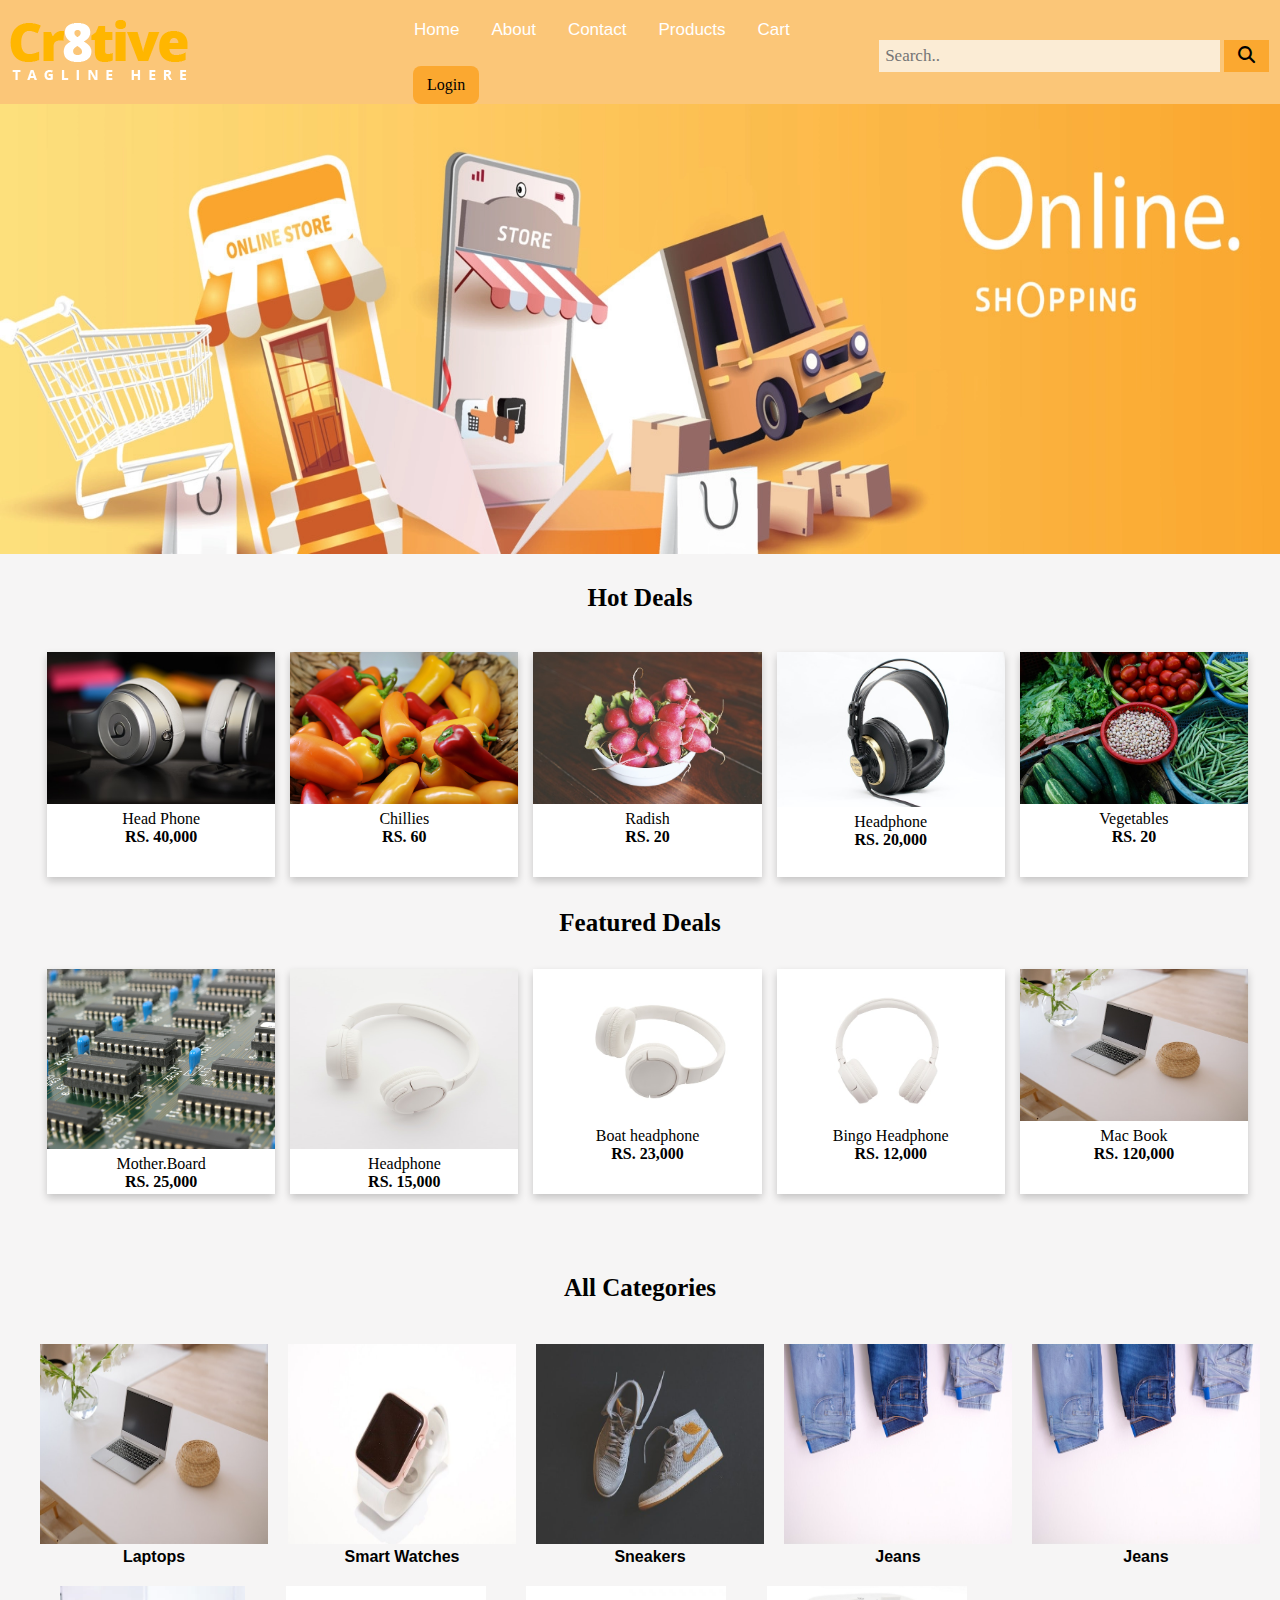
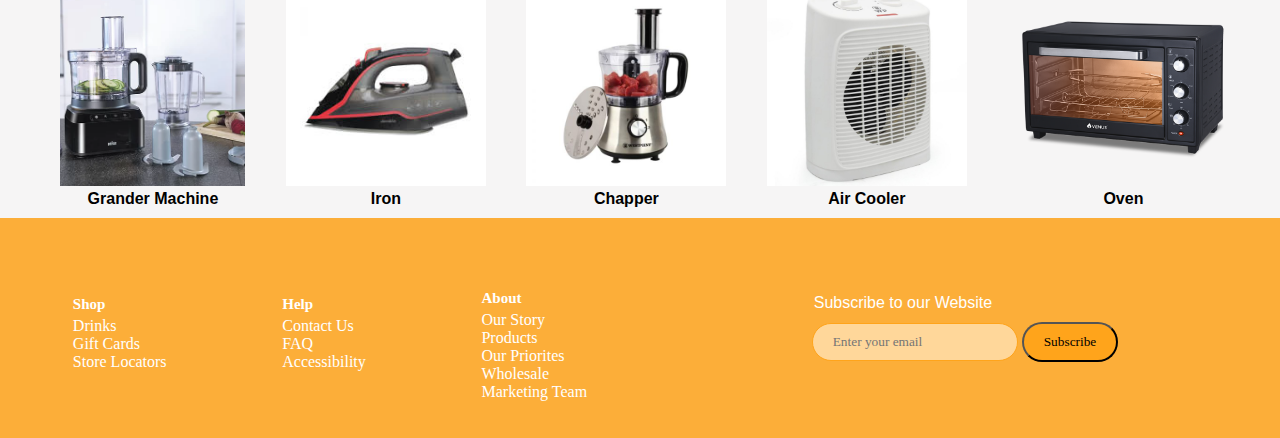
==== commit 0479f54b: "Merge branch 'master' of https://github.com/Muhammadaliraza879/commerece-website" ====
--- a/index.html
+++ b/index.html
@@ -167,28 +167,28 @@
     </div>
     <div class="categories">
       <div class="card">
-        <img src="./Images/pexels-yan-krukau-5793953.jpg" alt="Avatar" style="width: 100%" />
-        <p>Laptops</p>
-      </div>
-      <div class="card">
-        <img src="./Images/smart watch.jpg" alt="Avatar" style="width: 100%" />
-        <p>Smart Watches</p>
-      </div>
-      <div class="card">
-        <img src="./Images/sneakers.jpg" alt="Avatar" style="width: 100%" />
-        <p>Sneakers</p>
+        <img src="./Images/grander machine.webp" alt="Avatar" style="width: 100%" />
+        <p>Grander Machine</p>
+      </div>
+      <div class="card">
+        <img src="./Images/iron.jpg" alt="Avatar" style="width: 100%" />
+        <p>Iron</p>
+      </div>
+      <div class="card">
+        <img src="./Images/chapper.jpg" alt="Avatar" style="width: 100%" />
+        <p>Chapper</p>
       </div>
       <!-- <div class="card">
           <img src="./Images/noodles.jpg" alt="Avatar" style="width: 140px" />
           <p>Noodles</p>
         </div> -->
       <div class="card">
-        <img src="./Images/jeans.jpg" alt="Avatar" style="width: 100%" />
-        <p>Jeans</p>
-      </div>
-      <div class="card">
-        <img src="./Images/jeans.jpg" alt="Avatar" style="width: 100%" />
-        <p>Jeans</p>
+        <img src="./Images/Air Cooler.jpg" alt="Avatar" style="width: 100%" />
+        <p>Air Cooler</p>
+      </div>
+      <div class="card">
+        <img src="./Images/oven.png" alt="Avatar" style="width: 100%" />
+        <p>Oven</p>
       </div>
     </div>
   </div>
--- a/style.css
+++ b/style.css
@@ -275,7 +275,7 @@
   display: flex;
   margin: 0px 20px;
   padding: 10px 0px;
-  justify-content: space-evenly;
+  justify-content:space-evenly;
 }
 
 .body .categories .card {
@@ -287,6 +287,10 @@
   font-weight: 600;
   font-family: arial;
   text-align: center;
+}
+.body .categories .card img{
+  height: 200px;
+  width: 140%;
 }
 
 .contact_container {
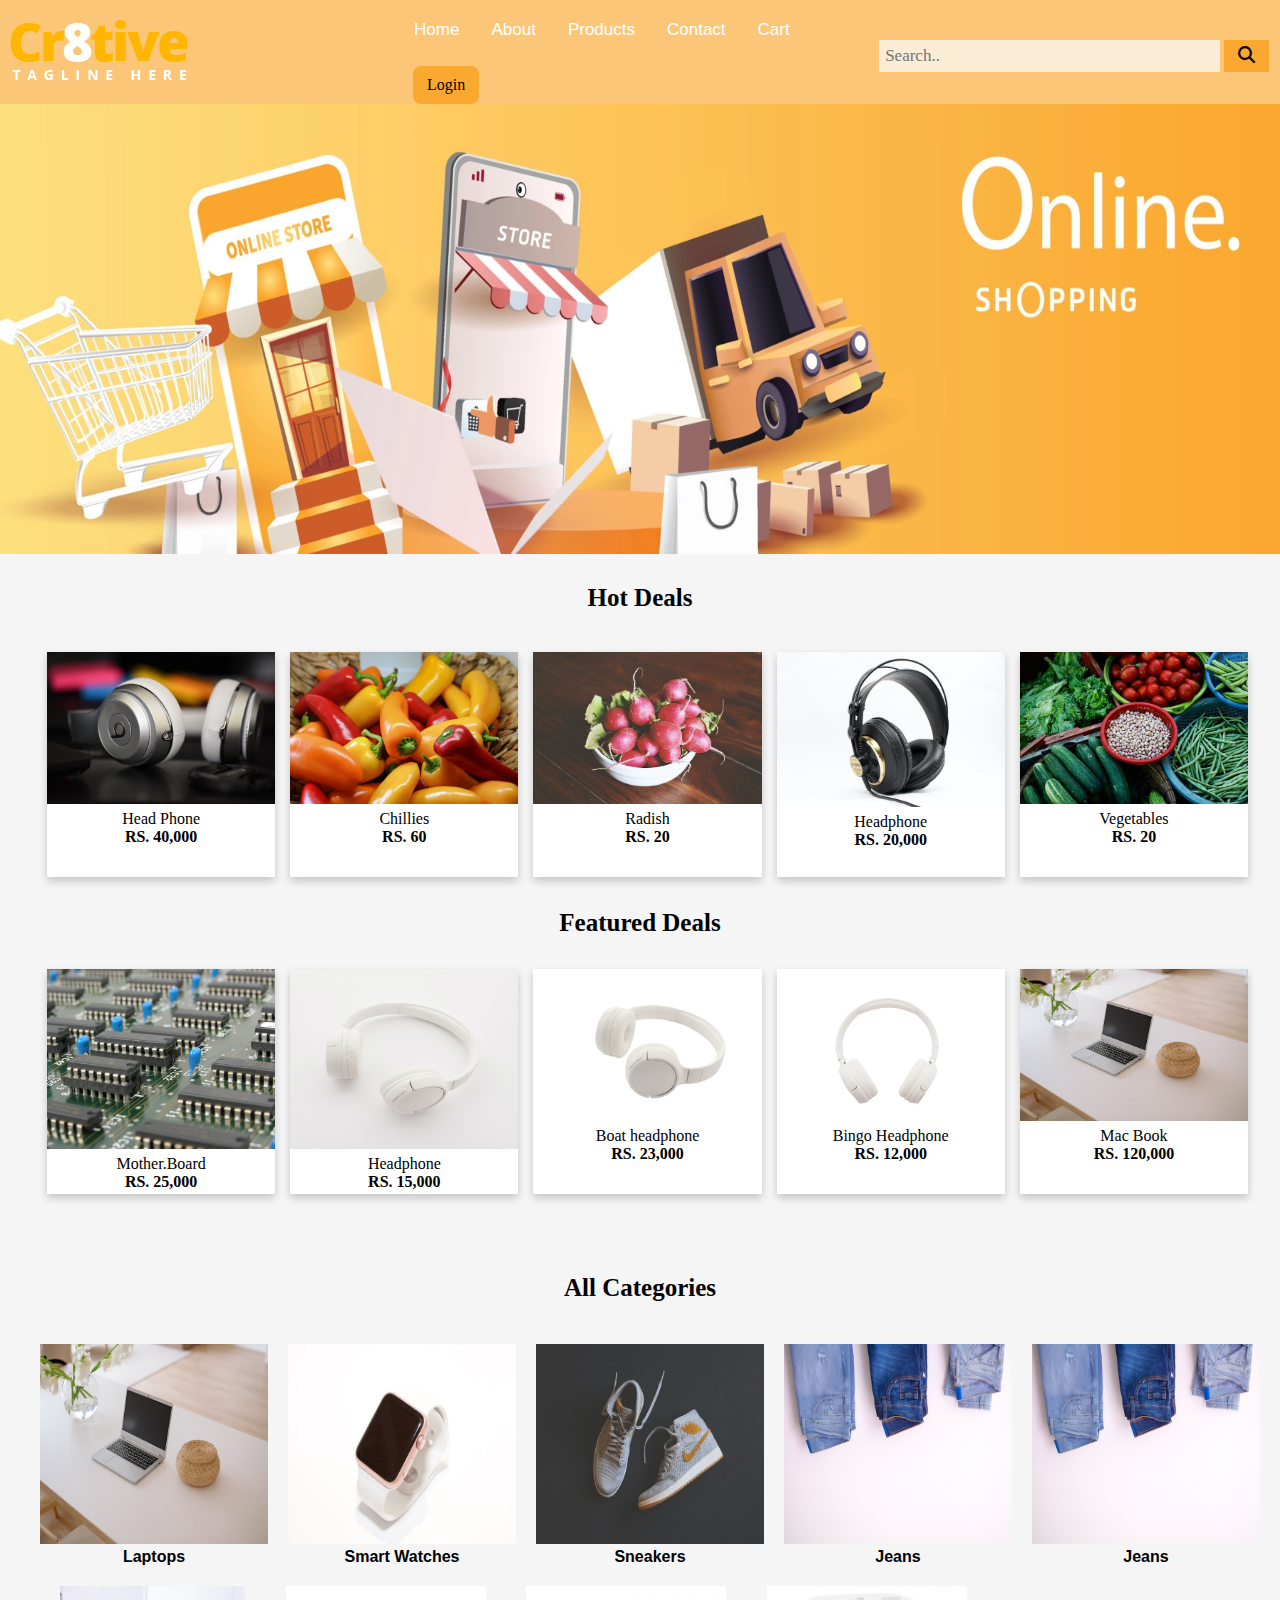
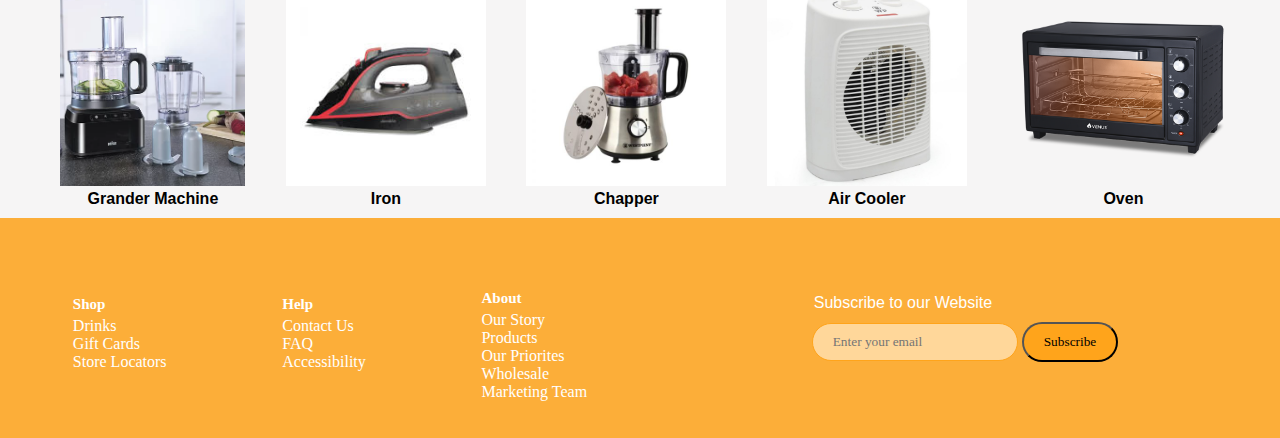
==== commit 5268c367: "Add: added some functionalities" ====
--- a/index.html
+++ b/index.html
@@ -9,6 +9,8 @@
   <!-- Link to FontAwesome CDN-->
   <link rel="stylesheet" href="https://cdnjs.cloudflare.com/ajax/libs/font-awesome/6.3.0/css/all.min.css" />
   <meta name="viewport" content="width=device-width, initial-scale=1.0" />
+  <link href="https://cdn.jsdelivr.net/npm/bootstrap@5.3.0-alpha3/dist/css/bootstrap.min.css" rel="stylesheet"
+    integrity="sha384-KK94CHFLLe+nY2dmCWGMq91rCGa5gtU4mk92HdvYe+M/SXH301p5ILy+dN9+nJOZ" crossorigin="anonymous">
   <title>Commerece Website</title>
 </head>
 <!--Header Section-->
@@ -16,13 +18,16 @@
   <!-- Company Logo-->
   <div class="company-logo">
     <img src="./Images/company-Logo.png" alt="Images" />
-  </div>
+    <!-- <p class="logo">Ibaa</p>
+    <p class="logo">Express</p> -->
+  </div>
+  
   <!--Menu Bar-->
   <div class="links">
     <a href="./index.html">Home</a>
     <a href="./AboutUs.html">About</a>
+    <a href="./product.html">Products</a>
     <a href="./ContactUs.html">Contact</a>
-    <a href="./product.html">Products</a>
     <a href="./cart.html">Cart</a>
     <!--Login Button-->
     <button class="login" onclick="login()">Login</button>
--- a/style.css
+++ b/style.css
@@ -615,6 +615,33 @@
 }
 
 @media only screen and (max-width:425px) {
+  .head .company-logo{
+    width: 20%;
+  }
+  .head .company-logo img{
+    width: 250%;
+  }
+
+  .head .search-container{
+  width: 80%;
+  }
+
+  .head .toggle_menu{
+    width: 10%;
+    padding-right: 9px;
+    padding-top: 10px;
+  }
+
+  .head input[type="text"]{
+    width: 70%;
+  }
+
+  .head .popup {
+    top: 70px;
+    left: 245px;
+    width: 180px;
+  }
+
   .body .hot-deals{
     display: flex;
   }
